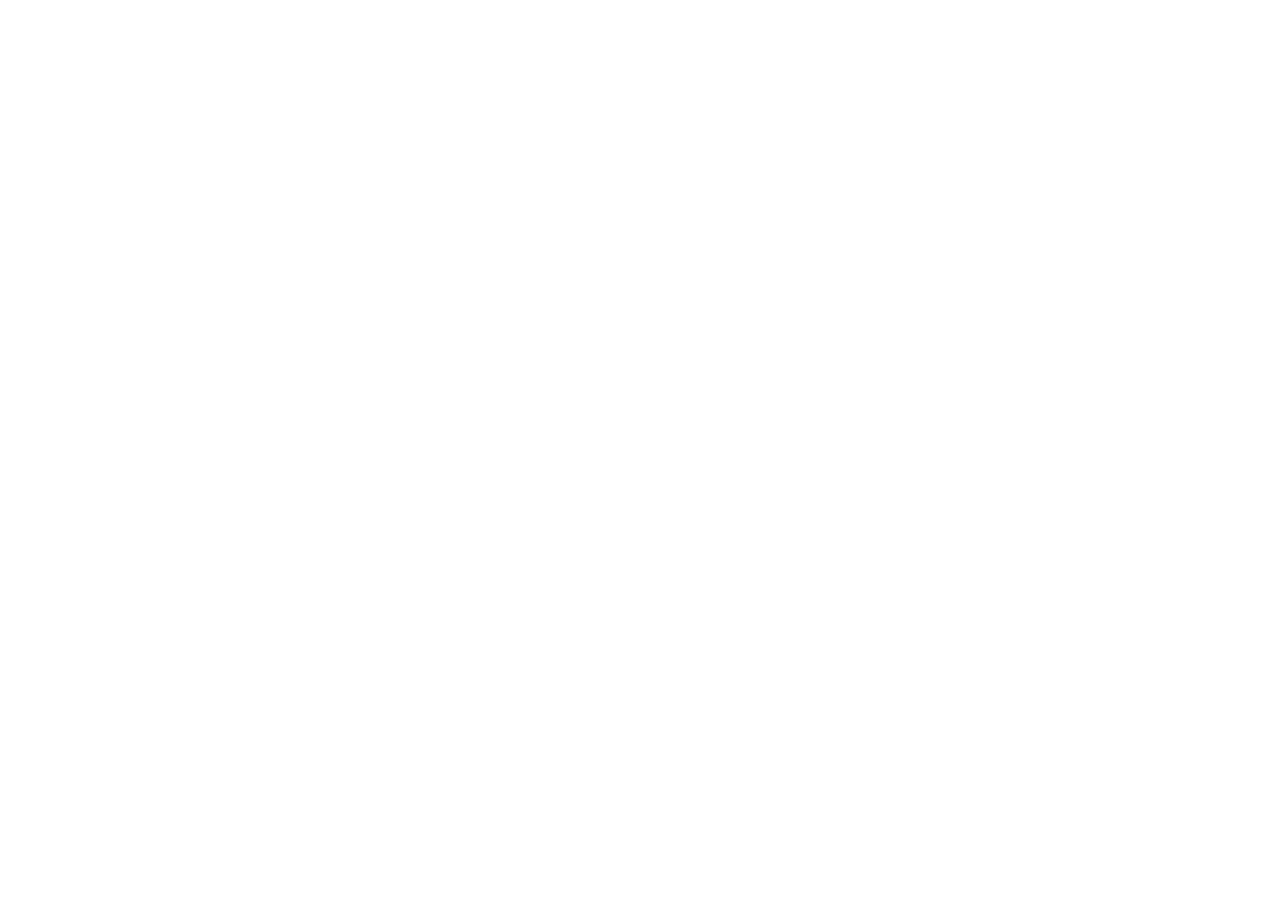
==== index.html @ d291c8c4 "criei a pagina principal" ====
<!DOCTYPE html>
<html lang="pt-br">
<head>
    <meta charset="UTF-8">
    <meta name="viewport" content="width=device-width, initial-scale=1.0">
    <link rel="sortcut icon" href="favicon.ico" type="image/x-icon">
    <title>Projeto Redes Sociais</title>
</head>
<body>
    
</body>
</html>
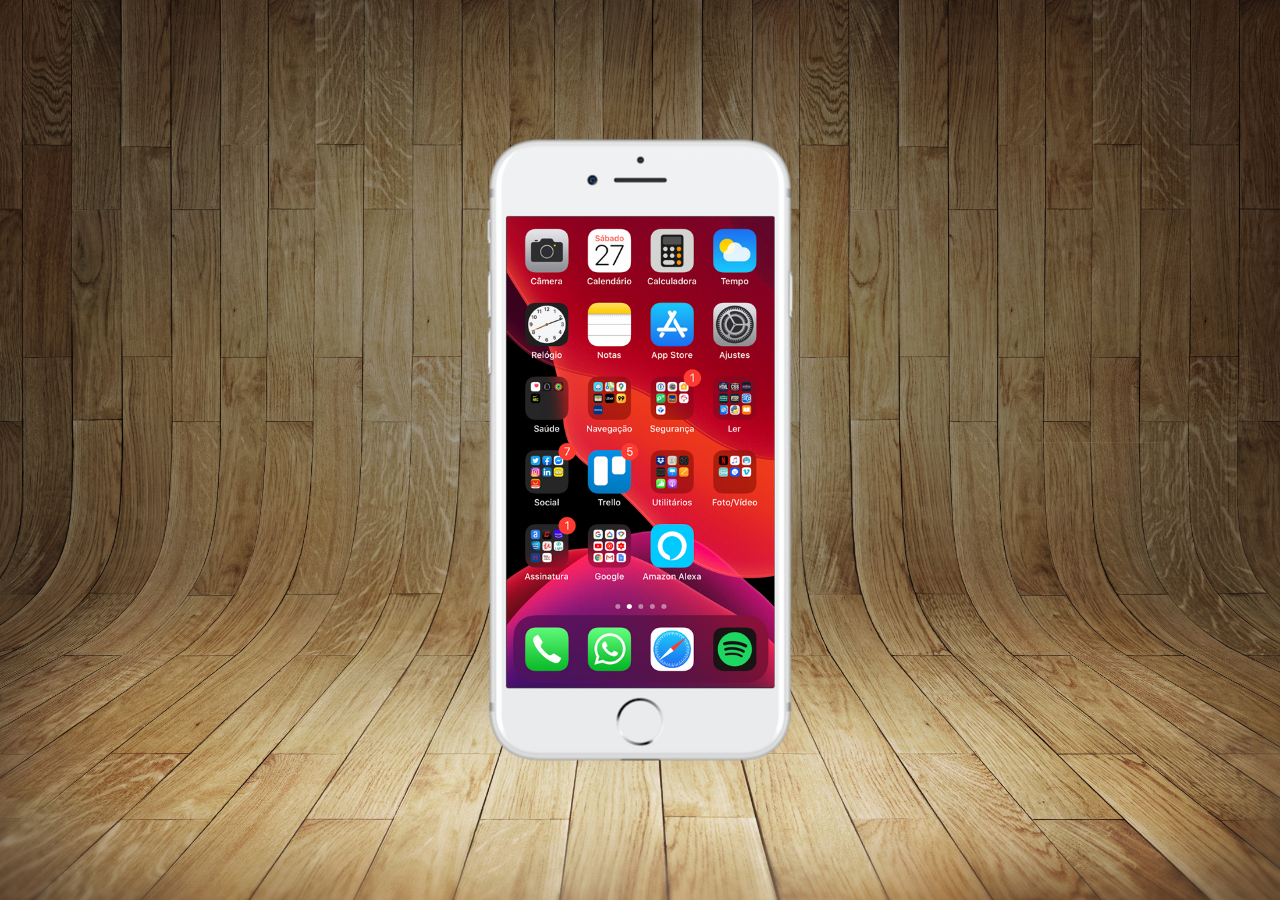
==== commit 46e54749: "criei a tela home" ====
--- a/index.html
+++ b/index.html
@@ -4,9 +4,20 @@
     <meta charset="UTF-8">
     <meta name="viewport" content="width=device-width, initial-scale=1.0">
     <link rel="sortcut icon" href="favicon.ico" type="image/x-icon">
+    <link rel="stylesheet" href="estilos/style.css">
     <title>Projeto Redes Sociais</title>
+
 </head>
 <body>
+    <main>
+        <section id="telefone">
+            <iframe src="home.html" name="tela" id="tela" frameborder="0"></iframe>
+        </section>
+
+        <section id="redes-sociais">
+
+        </section>
+    </main>
     
 </body>
 </html>--- a/estilos/style.css
+++ b/estilos/style.css
@@ -0,0 +1,43 @@
+@charset "UTF-8";
+
+*{
+    margin: 0px;
+    padding: 0px;
+    font-family: Arial, Helvetica, sans-serif;
+}
+
+html, body {
+    height: 100vh;
+    width: 100vw;
+    background-color: black;
+}
+
+body {
+    background: url('../imagens/fundo-madeira.jpg') no-repeat top center;
+    background-size: cover;
+    background-attachment: fixed;
+}
+
+main {
+    height: 100vh;
+    position: relative;
+}
+
+section#telefone {
+    position: absolute;
+    top: 50%;
+    left: 50%;
+    transform: translate(-50%, -50%);
+
+    height: 627px;
+    width: 311px;
+    background: url('../imagens/frame-iphone.png') no-repeat;
+}
+
+iframe#tela {
+    position: relative;
+    top: 80px;
+    left: 22px;
+    width: 268px;
+    height: 471px;
+}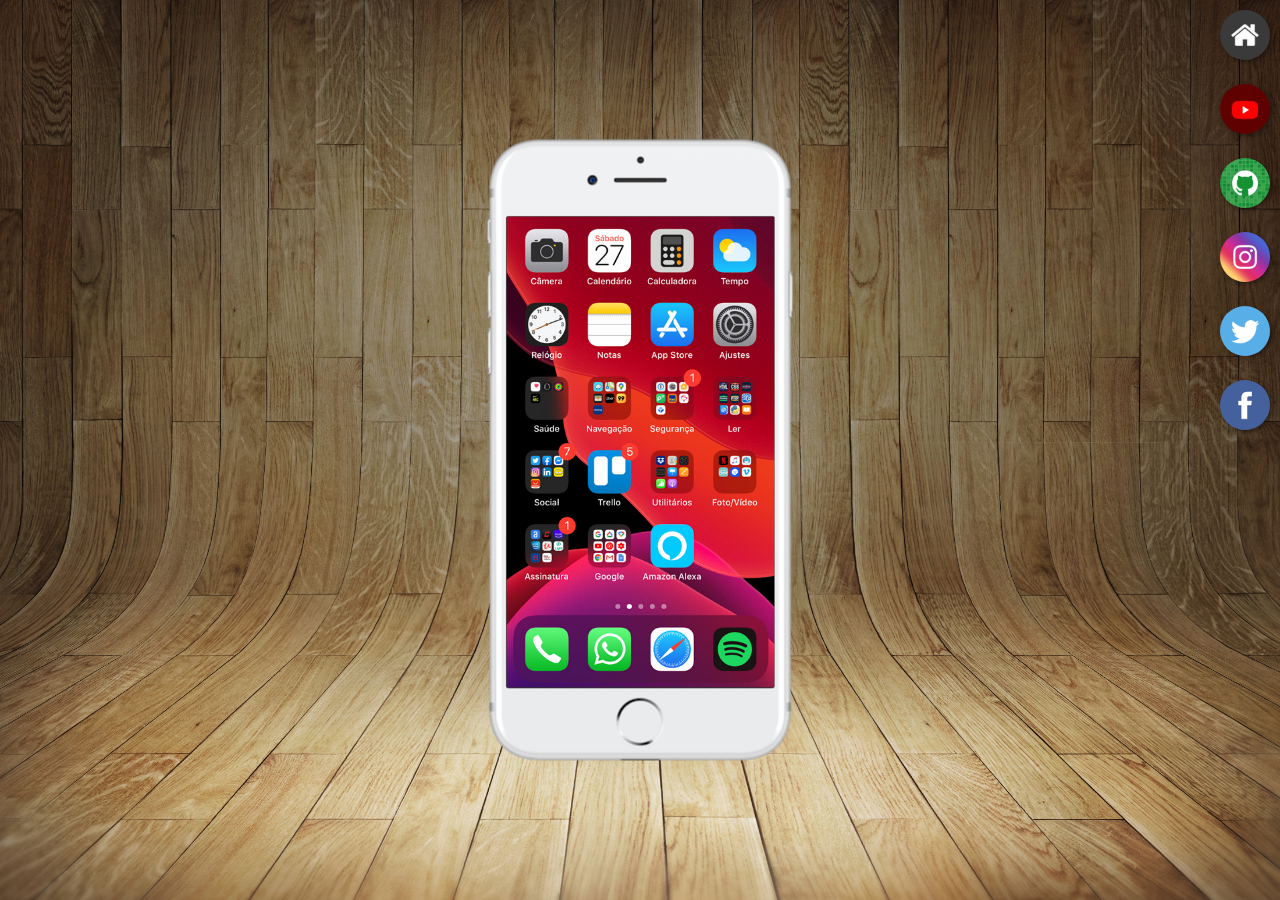
==== commit 96ec0c69: "botões laterais" ====
--- a/index.html
+++ b/index.html
@@ -15,6 +15,12 @@
         </section>
 
         <section id="redes-sociais">
+            <a href="#" target="tela"><img src="imagens/logo-home.jpg" alt="Home"></a><br>
+            <a href="#" target="tela"><img src="imagens/logo-youtube.jpg" alt="Youtube"></a><br>
+            <a href="#" target="tela"><img src="imagens/logo-github.jpg" alt="GitHub"></a><br>
+            <a href="#" target="tela"><img src="imagens/logo-instagram.jpg" alt="Instagram"></a><br>
+            <a href="#" target="tela"><img src="imagens/logo-twitter.jpg" alt="Twitter"></a><br>
+            <a href="#" target="tela"><img src="imagens/logo-facebook.jpg" alt="Facebook"></a><br>
 
         </section>
     </main>
--- a/estilos/style.css
+++ b/estilos/style.css
@@ -40,4 +40,22 @@
     left: 22px;
     width: 268px;
     height: 471px;
+}
+
+section#redes-sociais {
+    text-align: right;
+}
+section#redes-sociais img {
+    width: 50px;
+    margin: 10px;
+    border-radius: 50%;
+    box-shadow: 2px 2px 5px rgba(0, 0, 0, 0.400);
+    box-sizing: border-box;
+}
+
+section#redes-sociais img:hover {
+    border: 2px solid rgba(255, 255, 255, 0.637);
+    transform: translate(-3px, -3px);
+    box-shadow: 5px 5px 10px rgba(0, 0, 0, 0.623);
+    transition: transform .3s, border 1s;
 }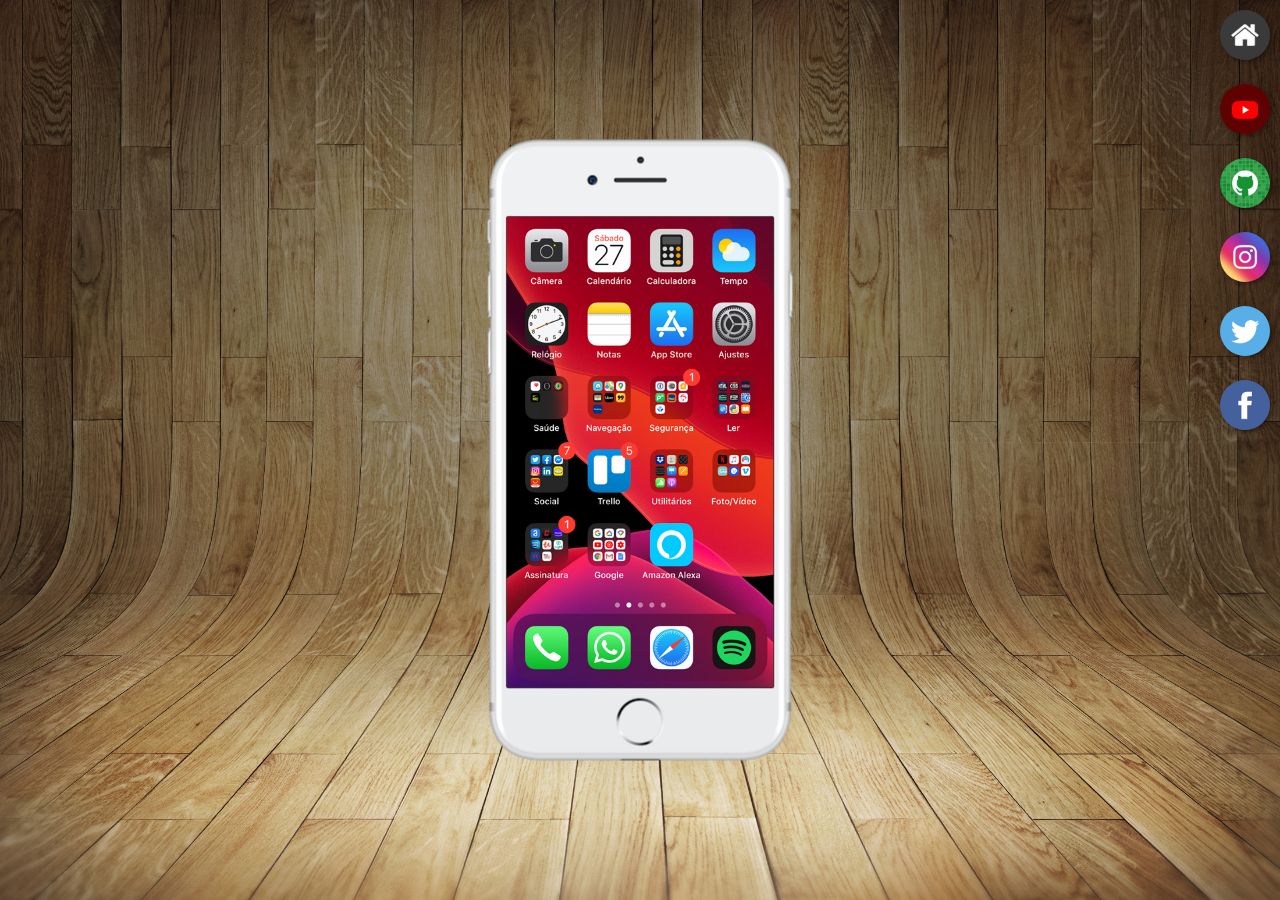
==== commit b2586f8c: "atualização" ====
--- a/index.html
+++ b/index.html
@@ -15,12 +15,12 @@
         </section>
 
         <section id="redes-sociais">
-            <a href="#" target="tela"><img src="imagens/logo-home.jpg" alt="Home"></a><br>
-            <a href="#" target="tela"><img src="imagens/logo-youtube.jpg" alt="Youtube"></a><br>
-            <a href="#" target="tela"><img src="imagens/logo-github.jpg" alt="GitHub"></a><br>
-            <a href="#" target="tela"><img src="imagens/logo-instagram.jpg" alt="Instagram"></a><br>
-            <a href="#" target="tela"><img src="imagens/logo-twitter.jpg" alt="Twitter"></a><br>
-            <a href="#" target="tela"><img src="imagens/logo-facebook.jpg" alt="Facebook"></a><br>
+            <a href="home.html" target="tela"><img src="imagens/logo-home.jpg" alt="Home"></a><br>
+            <a href="youtube.html" target="tela"><img src="imagens/logo-youtube.jpg" alt="Youtube"></a><br>
+            <a href="github.html" target="tela"><img src="imagens/logo-github.jpg" alt="GitHub"></a><br>
+            <a href="instagram.html" target="tela"><img src="imagens/logo-instagram.jpg" alt="Instagram"></a><br>
+            <a href="twitter.html" target="tela"><img src="imagens/logo-twitter.jpg" alt="Twitter"></a><br>
+            <a href="facebook.html" target="tela"><img src="imagens/logo-facebook.jpg" alt="Facebook"></a><br>
 
         </section>
     </main>
--- a/estilos/style.css
+++ b/estilos/style.css
@@ -38,7 +38,7 @@
     position: relative;
     top: 80px;
     left: 22px;
-    width: 268px;
+    width: 267px;
     height: 471px;
 }
 
